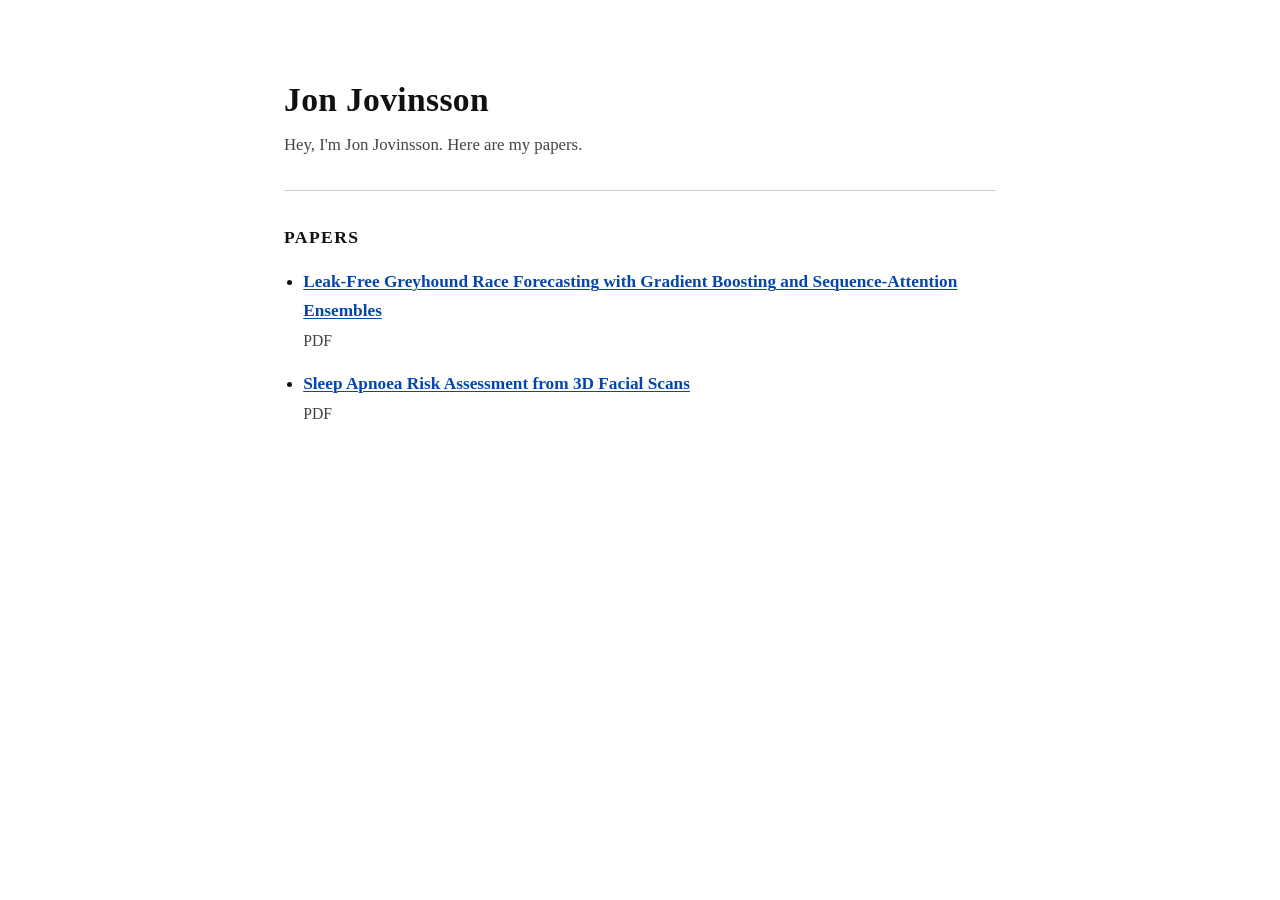
==== index.html @ 8da66925 "Add initial HTML structure for personal webpage" ====
<!DOCTYPE html>
<html lang="en">
<head>
  <meta charset="utf-8">
  <meta name="viewport" content="width=device-width, initial-scale=1">
  <title>Jon Jovinsson</title>
  <style>
    :root {
      --fg: #111;
      --muted: #444;
      --rule: #cfcfcf;
      --bg: #fff;
    }

    * {
      box-sizing: border-box;
    }

    body {
      margin: 0;
      background: var(--bg);
      color: var(--fg);
      font-family: Georgia, "Times New Roman", Times, serif;
      line-height: 1.65;
    }

    main {
      max-width: 760px;
      margin: 0 auto;
      padding: 72px 24px 96px;
    }

    h1 {
      margin: 0 0 0.2rem;
      font-size: 2.1rem;
      font-weight: 600;
      letter-spacing: 0.01em;
    }

    p {
      margin: 0 0 1rem;
      font-size: 1.05rem;
    }

    .intro {
      color: var(--muted);
      max-width: 42rem;
    }

    hr {
      border: 0;
      border-top: 1px solid var(--rule);
      margin: 2rem 0;
    }

    h2 {
      margin: 0 0 1rem;
      font-size: 1.1rem;
      font-weight: 600;
      text-transform: uppercase;
      letter-spacing: 0.08em;
    }

    ul {
      margin: 0;
      padding-left: 1.2rem;
    }

    li {
      margin: 0 0 1rem;
    }

    .paper-title {
      display: block;
      font-size: 1.08rem;
      font-weight: 600;
      margin-bottom: 0.15rem;
      color: #0645ad;
      text-decoration: underline;
      text-decoration-thickness: 1px;
      text-underline-offset: 0.14em;
    }

    .paper-title:visited {
      color: #0b0080;
    }

    .paper-title:hover,
    .paper-title:focus {
      color: #042f75;
    }

    .paper-meta {
      color: var(--muted);
      font-size: 0.98rem;
    }

  </style>
</head>
<body>
  <main>
    <h1>Jon Jovinsson</h1>
    <p class="intro">
      Hey, I'm Jon Jovinsson. Here are my papers.
    </p>

    <hr>

    <section aria-labelledby="papers">
      <h2 id="papers">Papers</h2>
      <ul>
        <li>
          <a class="paper-title" href="greyhound.pdf">Leak-Free Greyhound Race Forecasting with Gradient Boosting and Sequence-Attention Ensembles</a>
          <span class="paper-meta">PDF</span>
        </li>
        <li>
          <a class="paper-title" href="sleepaponea.pdf">Sleep Apnoea Risk Assessment from 3D Facial Scans</a>
          <span class="paper-meta">PDF</span>
        </li>
      </ul>
    </section>

  </main>
</body>
</html>
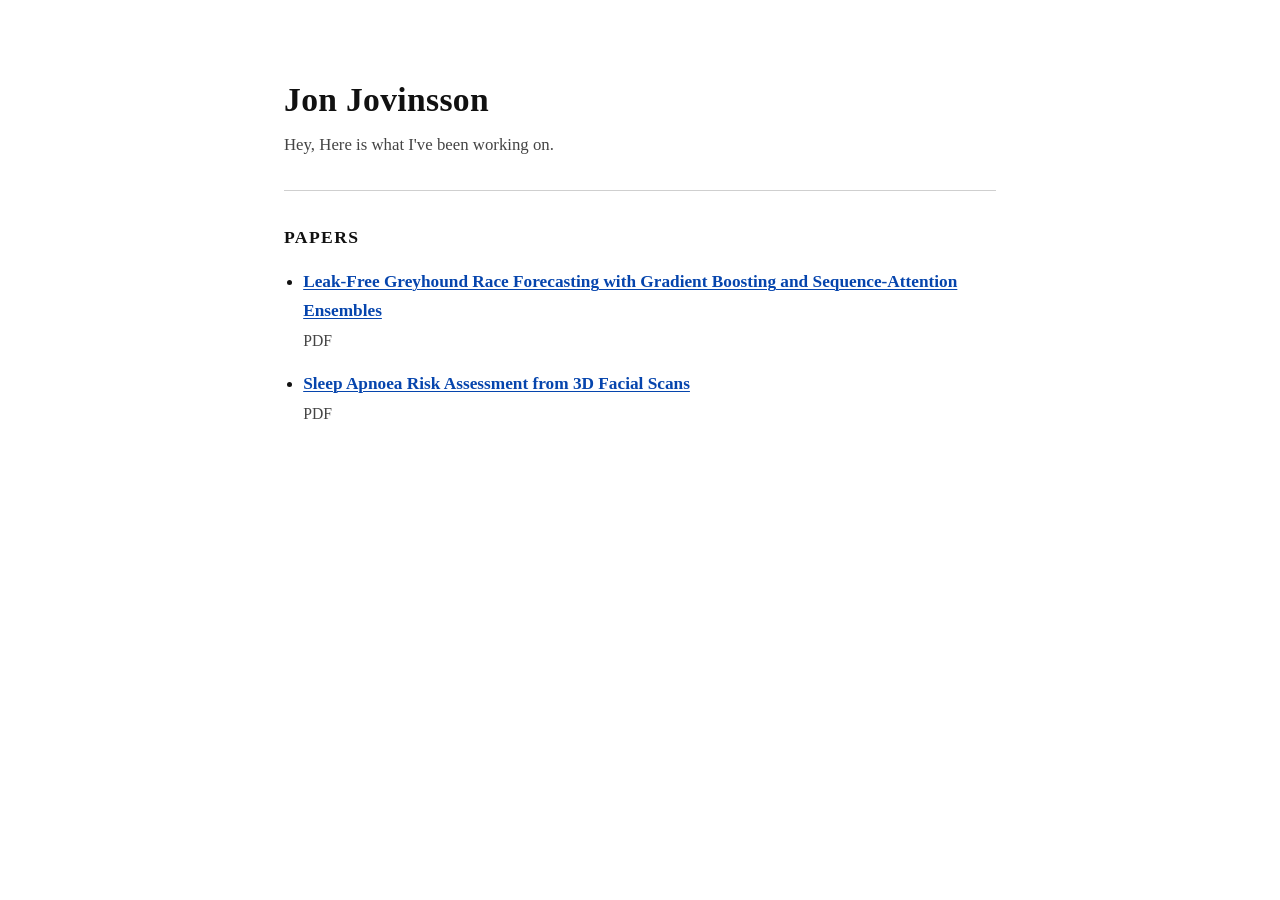
==== commit 88f9e301: "Update introduction text in index.html" ====
--- a/index.html
+++ b/index.html
@@ -101,7 +101,7 @@
   <main>
     <h1>Jon Jovinsson</h1>
     <p class="intro">
-      Hey, I'm Jon Jovinsson. Here are my papers.
+      Hey, Here is what I've been working on.
     </p>
 
     <hr>
@@ -110,7 +110,7 @@
       <h2 id="papers">Papers</h2>
       <ul>
         <li>
-          <a class="paper-title" href="greyhound.pdf">Leak-Free Greyhound Race Forecasting with Gradient Boosting and Sequence-Attention Ensembles</a>
+          <a class="paper-title" href="greyhounds.pdf">Leak-Free Greyhound Race Forecasting with Gradient Boosting and Sequence-Attention Ensembles</a>
           <span class="paper-meta">PDF</span>
         </li>
         <li>
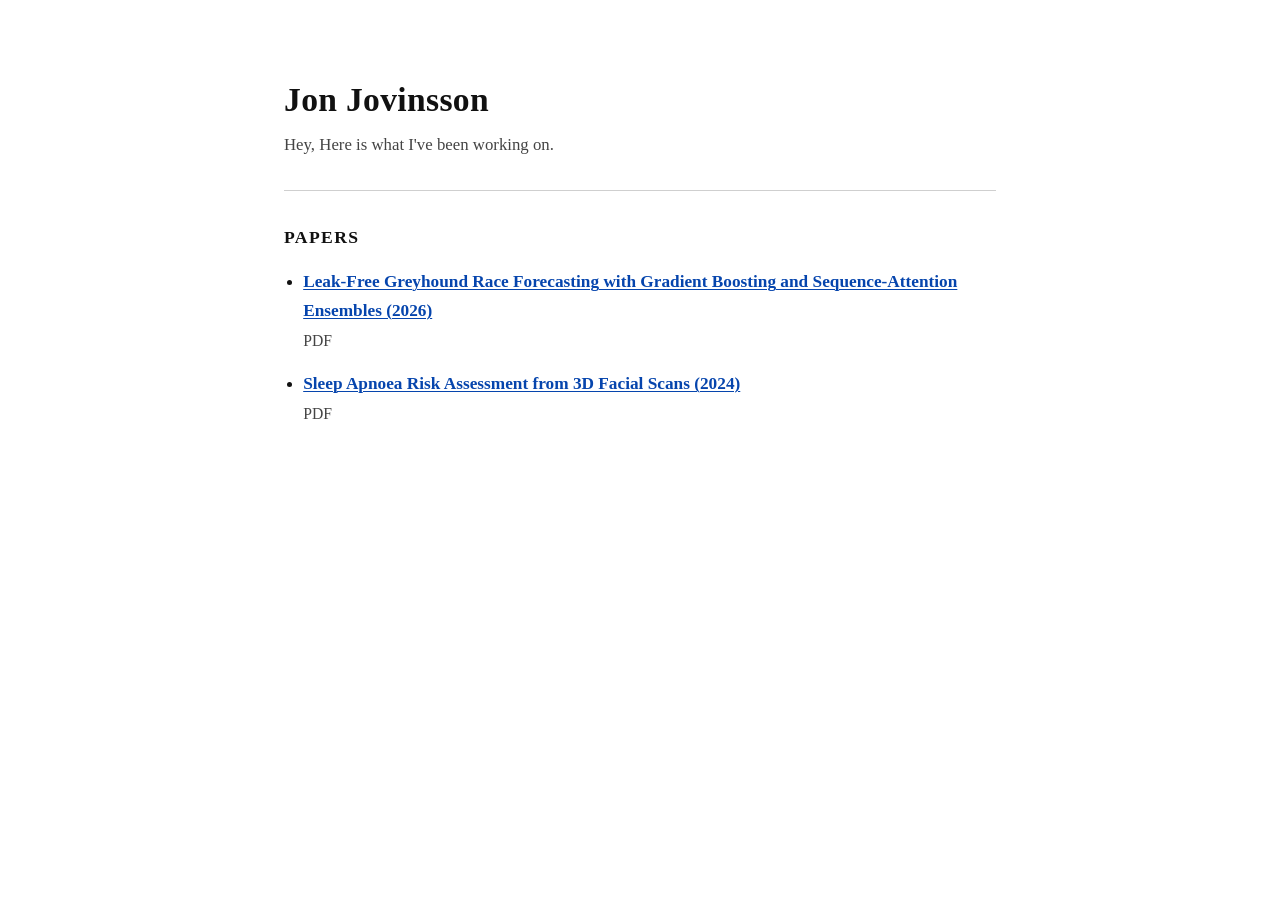
==== commit 53a4bd08: "Add publication years to paper titles" ====
--- a/index.html
+++ b/index.html
@@ -110,11 +110,11 @@
       <h2 id="papers">Papers</h2>
       <ul>
         <li>
-          <a class="paper-title" href="greyhounds.pdf">Leak-Free Greyhound Race Forecasting with Gradient Boosting and Sequence-Attention Ensembles</a>
+          <a class="paper-title" href="greyhounds.pdf">Leak-Free Greyhound Race Forecasting with Gradient Boosting and Sequence-Attention Ensembles (2026)</a>
           <span class="paper-meta">PDF</span>
         </li>
         <li>
-          <a class="paper-title" href="sleepaponea.pdf">Sleep Apnoea Risk Assessment from 3D Facial Scans</a>
+          <a class="paper-title" href="sleepaponea.pdf">Sleep Apnoea Risk Assessment from 3D Facial Scans (2024)</a>
           <span class="paper-meta">PDF</span>
         </li>
       </ul>
